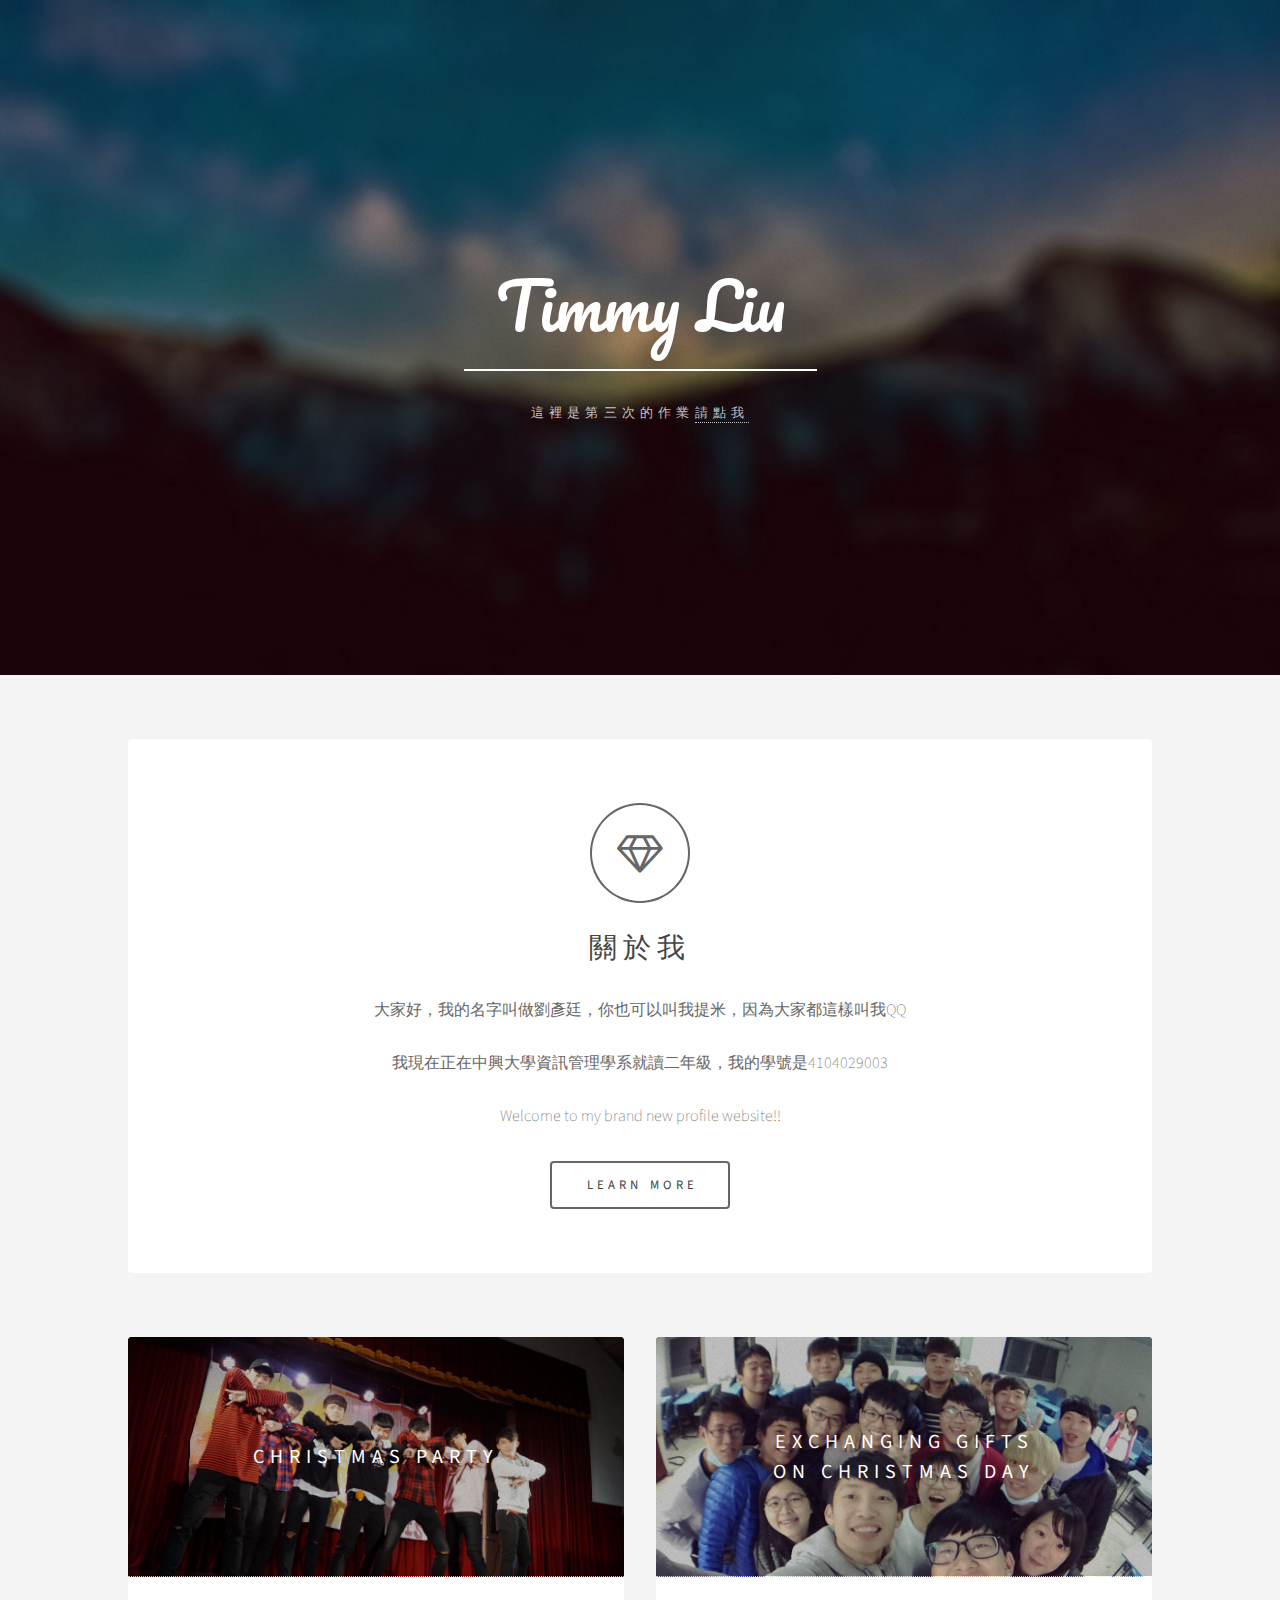
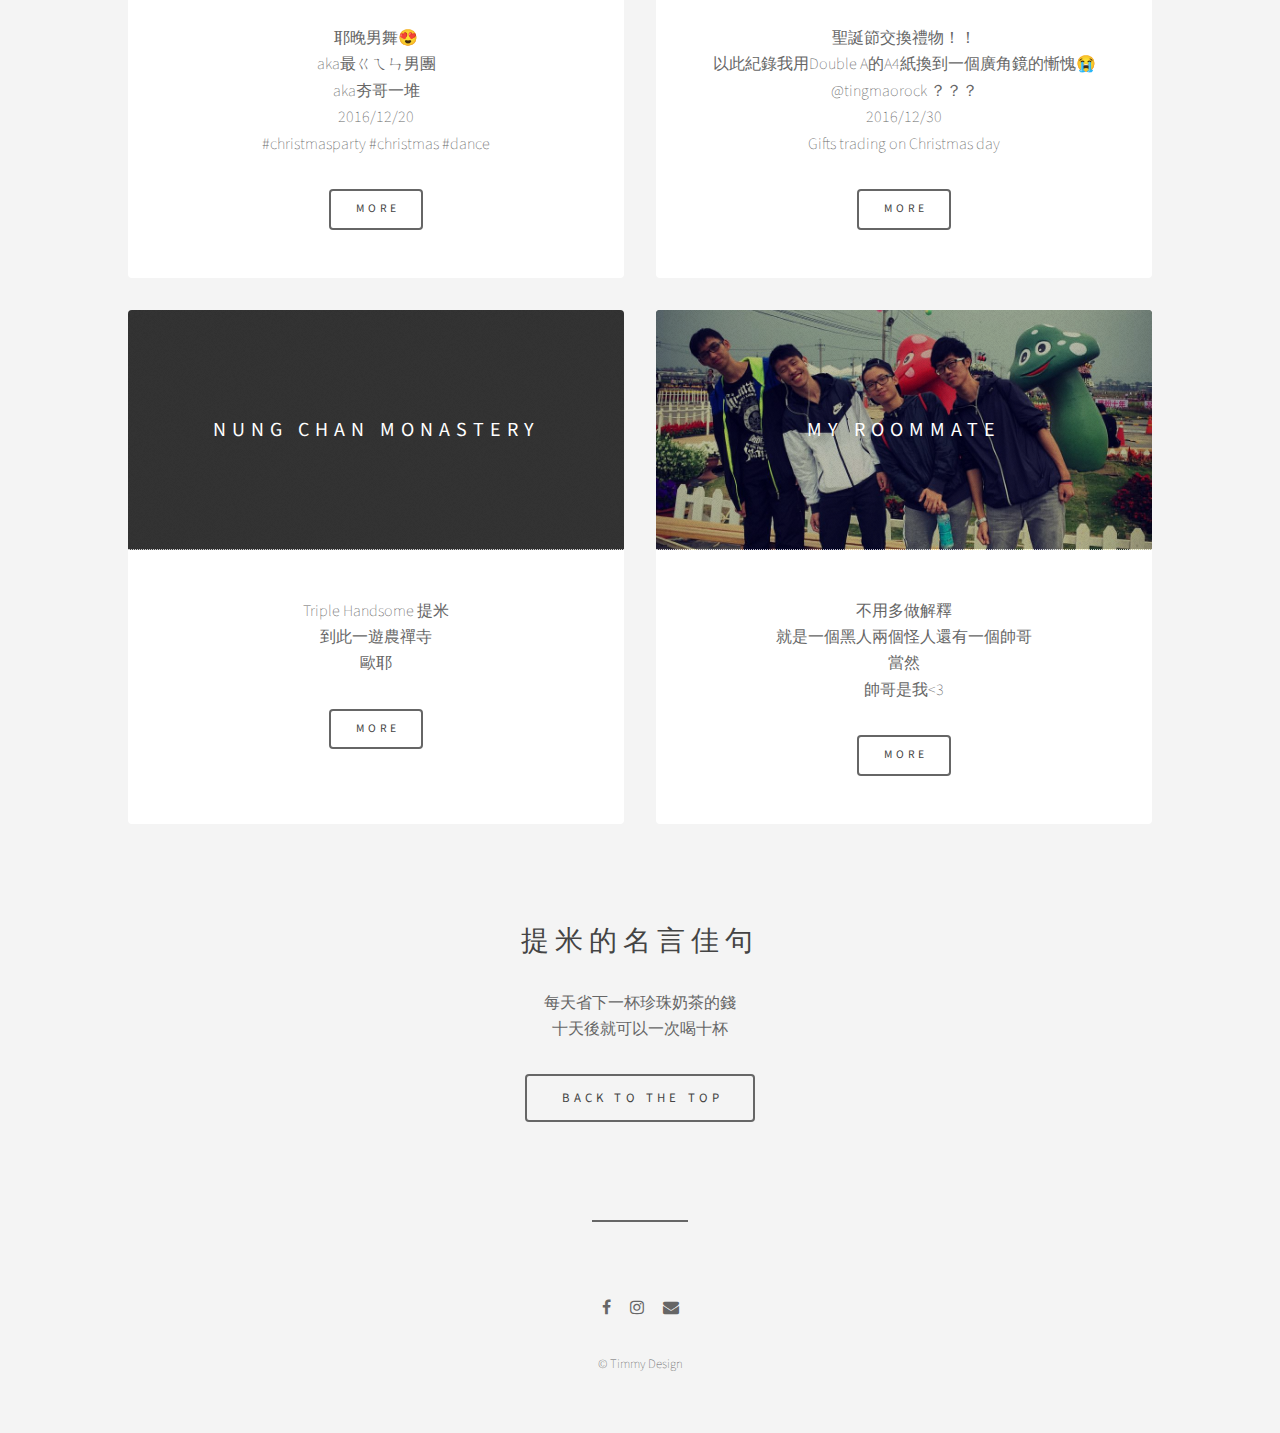
==== 4104029003/index.html @ c683415f "update" ====
<!DOCTYPE HTML>
<html>

<head>
	<title>Timmy Liu Profile</title>
	<meta charset="utf-8" />
	<meta name="viewport" content="width=device-width, initial-scale=1" />
	<link rel="stylesheet" href="assets/css/main.css" />
</head>

<body>

	<!-- Header -->
	<header id="header" class="alt">
		<div class="inner">
			<h1>Timmy Liu</h1>
			<p>這裡是第三次的作業<a href="https://ti123mmy.github.io/NCHU_WEB_HW3/4104029003/jsp.html">請點我</a></p>
		</div>
	</header>

	<!-- Wrapper -->
	<div id="wrapper">

		<!-- Banner -->
		<section id="intro" class="main">
			<span class="icon fa-diamond major"></span>
			<h2>關於我</h2>
			<p>大家好，我的名字叫做劉彥廷，你也可以叫我提米，因為大家都這樣叫我QQ<br><br> 我現在正在中興大學資訊管理學系就讀二年級，我的學號是4104029003<br><br> Welcome to my brand new profile website!!</p>
			<ul class="actions">
				<li><a href="#" class="button big">Learn More</a></li>
			</ul>
		</section>

		<!-- Items -->
		<section class="main items">
			<article class="item">
				<header>
					<a href="#"><img src="images/IMG_8512.jpg" alt="" /></a>
					<h3>Christmas Party</h3>
				</header>
				<p>耶晚男舞😍<br> aka最ㄍㄟㄣ男團<br> aka夯哥一堆<br> 2016/12/20<br> #christmasparty #christmas #dance</p>
				<ul class="actions">
					<li><a href="https://www.instagram.com/p/BORYH91ANcB/?taken-by=ti123mmy" class="button">More</a></li>
				</ul>
			</article>
			<article class="item">
				<header>
					<a href="#"><img src="images/交換禮物.jpg" alt="" /></a>
					<h3>Exchanging gifts <br> on Christmas day</h3>
				</header>
				<p>聖誕節交換禮物！！<br> 以此紀錄我用Double A的A4紙換到一個廣角鏡的慚愧😭<br> @tingmaorock ？？？<br> 2016/12/30<br> Gifts trading on Christmas day</p>
				<ul class="actions">
					<li><a href="https://www.instagram.com/p/BOnAel6AqUN/?taken-by=ti123mmy" class="button">More</a></li>
				</ul>
			</article>
			<article class="item">
				<header>
					<a href="#"><img src="images/農禪寺.jpg" alt="" /></a>
					<h3>Nung Chan Monastery</h3>
				</header>
				<p>Triple Handsome 提米<br> 到此一遊農禪寺<br> 歐耶</p>
				<ul class="actions">
					<li><a href="https://www.instagram.com/p/BQcewHzALd5/?taken-by=ti123mmy" class="button">More</a></li>
				</ul>
			</article>
			<article class="item">
				<header>
					<a href="#"><img src="images/roommate.jpg" alt="" /></a>
					<h3>My roommate</h3>
				</header>
				<p>不用多做解釋<br> 就是一個黑人兩個怪人還有一個帥哥<br> 當然<br> 帥哥是我<3 <br></p>
				<ul class="actions">
					<li><a href="https://www.instagram.com/p/-6iVcTP_EU/?taken-by=ti123mmy" class="button">More</a></li>
				</ul>
			</article>
		</section>

		<!-- CTA -->
		<section id="cta" class="main special">
			<h2>提米的名言佳句</h2>
			<p>每天省下一杯珍珠奶茶的錢<br> 十天後就可以一次喝十杯</p>
			<ul class="actions">
				<li><a href="#" class="button big">Back to the top</a></li>
			</ul>
		</section>

		<!-- Main -->
		<!--
					<section id="main" class="main">
						<header>
							<h2>Lorem ipsum dolor</h2>
						</header>
						<p>Fusce malesuada efficitur venenatis. Pellentesque tempor leo sed massa hendrerit hendrerit. In sed feugiat est, eu congue elit. Ut porta magna vel felis sodales vulputate. Donec faucibus dapibus lacus non ornare. Etiam eget neque id metus gravida tristique ac quis erat. Aenean quis aliquet sem. Ut ut elementum sem. Suspendisse eleifend ut est non dapibus. Nulla porta, neque quis pretium sagittis, tortor lacus elementum metus, in imperdiet ante lorem vitae ipsum. Pellentesque habitant morbi tristique senectus et netus et malesuada fames ac turpis egestas. Etiam eget neque id metus gravida tristique ac quis erat. Aenean quis aliquet sem. Ut ut elementum sem. Suspendisse eleifend ut est non dapibus. Nulla porta, neque quis pretium sagittis, tortor lacus elementum metus, in imperdiet ante lorem vitae ipsum. Pellentesque habitant morbi tristique senectus et netus et malesuada fames ac turpis egestas.</p>
					</section>
				-->

		<!-- Footer -->
		<footer id="footer">
			<ul class="icons">
				<li><a href="https://www.facebook.com/timmy.liu.378" class="icon fa-facebook"><span class="label">Facebook</span></a></li>
				<li><a href="https://www.instagram.com/ti123mmy/" class="icon fa-instagram"><span class="label">Instagram</span></a></li>
				<li><a href="mailto:ti123mmy@yahoo.com.tw" class="icon fa-envelope"><span class="label">Email</span></a></li>
			</ul>
			<p class="copyright">&copy; Timmy Design</p>
		</footer>

	</div>

	<!-- Scripts -->
	<script src="assets/js/jquery.min.js"></script>
	<script src="assets/js/skel.min.js"></script>
	<script src="assets/js/util.js"></script>
	<script src="assets/js/main.js"></script>

</body>

</html>
---- 4104029003/assets/css/main.css ----
@import url(font-awesome.min.css);
@import url("https://fonts.googleapis.com/css?family=Pacifico|Source+Sans+Pro:200,400");
	html, body, div, span, applet, object, iframe, h1, h2, h3, h4, h5, h6, p, blockquote, pre, a, abbr, acronym, address, big, cite, code, del, dfn, em, img, ins, kbd, q, s, samp, small, strike, strong, sub, sup, tt, var, b, u, i, center, dl, dt, dd, ol, ul, li, fieldset, form, label, legend, table, caption, tbody, tfoot, thead, tr, th, td, article, aside, canvas, details, embed, figure, figcaption, footer, header, hgroup, menu, nav, output, ruby, section, summary, time, mark, audio, video {
		margin: 0;
		padding: 0;
		border: 0;
		font-size: 100%;
		font: inherit;
		vertical-align: baseline;
	}

	article, aside, details, figcaption, figure, footer, header, hgroup, menu, nav, section {
		display: block;
	}

	body {
		line-height: 1;
	}

	ol, ul {
		list-style: none;
	}

	blockquote, q {
		quotes: none;
	}

	blockquote:before, blockquote:after, q:before, q:after {
		content: '';
		content: none;
	}

	table {
		border-collapse: collapse;
		border-spacing: 0;
	}

	body {
		-webkit-text-size-adjust: none;
	}

/* Box Model */

	*, *:before, *:after {
		-moz-box-sizing: border-box;
		-webkit-box-sizing: border-box;
		box-sizing: border-box;
	}

/* Basic */

	@-ms-viewport {
		width: device-width;
	}

	body {
		-ms-overflow-style: scrollbar;
	}

	@media screen and (max-width: 480px) {

		html, body {
			min-width: 320px;
		}

	}

	body {
		background: #f4f4f4;
	}

		body.is-loading *, body.is-loading *:before, body.is-loading *:after {
			-moz-animation: none !important;
			-webkit-animation: none !important;
			-ms-animation: none !important;
			animation: none !important;
			-moz-transition: none !important;
			-webkit-transition: none !important;
			-ms-transition: none !important;
			transition: none !important;
		}

/* Type */

	body {
		background-color: #f4f4f4;
		color: #666666;
	}

	body, input, select, textarea {
		font-family: "Source Sans Pro", Helvetica, sans-serif;
		font-size: 17pt;
		font-weight: 200;
		line-height: 1.65;
	}

		@media screen and (max-width: 1680px) {

			body, input, select, textarea {
				font-size: 13pt;
			}

		}

		@media screen and (max-width: 1280px) {

			body, input, select, textarea {
				font-size: 12pt;
			}

		}

		@media screen and (max-width: 360px) {

			body, input, select, textarea {
				font-size: 11pt;
			}

		}

	a {
		-moz-transition: color 0.2s ease, border-bottom-color 0.2s ease;
		-webkit-transition: color 0.2s ease, border-bottom-color 0.2s ease;
		-ms-transition: color 0.2s ease, border-bottom-color 0.2s ease;
		transition: color 0.2s ease, border-bottom-color 0.2s ease;
		text-decoration: none;
		border-bottom: dotted 1px;
	}

		a:hover {
			border-bottom-color: transparent;
		}

	strong, b {
		font-weight: 400;
	}

	em, i {
		font-style: italic;
	}

	p {
		margin: 0 0 2em 0;
	}

	h1, h2, h3, h4, h5, h6 {
		font-weight: 400;
		line-height: 1.5;
		margin: 0 0 1em 0;
		text-transform: uppercase;
		letter-spacing: 0.375rem;
	}

		h1 a, h2 a, h3 a, h4 a, h5 a, h6 a {
			color: inherit;
			text-decoration: none;
		}

	h1 {
		font-size: 2em;
	}

	h2 {
		font-size: 1.75em;
	}

	h3 {
		font-size: 1.25em;
	}

	h4 {
		font-size: 1em;
	}

	h5 {
		font-size: 0.9em;
	}

	h6 {
		font-size: 0.7em;
	}

	@media screen and (max-width: 736px) {

		h1 {
			font-size: 1.5em;
		}

		h2 {
			font-size: 1.25em;
		}

		h3 {
			font-size: 1em;
		}

	}

	sub {
		font-size: 0.8em;
		position: relative;
		top: 0.5em;
	}

	sup {
		font-size: 0.8em;
		position: relative;
		top: -0.5em;
	}

	blockquote {
		border-left: solid 4px;
		font-style: italic;
		margin: 0 0 2em 0;
		padding: 0.5em 0 0.5em 2em;
	}

	code {
		border-radius: 4px;
		border: solid 1px;
		font-family: "Courier New", monospace;
		font-size: 0.9em;
		margin: 0 0.25em;
		padding: 0.25em 0.65em;
	}

	pre {
		-webkit-overflow-scrolling: touch;
		font-family: "Courier New", monospace;
		font-size: 0.9em;
		margin: 0 0 2em 0;
	}

		pre code {
			display: block;
			line-height: 1.75;
			padding: 1em 1.5em;
			overflow-x: auto;
		}

	hr {
		border: 0;
		border-bottom: solid 1px;
		margin: 2em 0;
	}

		hr.major {
			margin: 3em 0;
		}

	.align-left {
		text-align: left;
	}

	.align-center {
		text-align: center;
	}

	.align-right {
		text-align: right;
	}

	input, select, textarea {
		color: #444444;
	}

	a {
		color: inherit;
	}

		a:hover {
			color: #EF6480 !important;
		}

	strong, b {
		color: #444444;
	}

	h1, h2, h3, h4, h5, h6 {
		color: #444444;
	}

	blockquote {
		border-left-color: #666666;
	}

	code {
		background: rgba(144, 144, 144, 0.075);
		border-color: #666666;
	}

	hr {
		border-bottom-color: #666666;
	}

/* Box */

	.box {
		border-radius: 4px;
		border: solid 1px;
		margin-bottom: 2em;
		padding: 1.5em;
	}

		.box > :last-child,
		.box > :last-child > :last-child,
		.box > :last-child > :last-child > :last-child {
			margin-bottom: 0;
		}

		.box.alt {
			border: 0;
			border-radius: 0;
			padding: 0;
		}

	.box {
		border-color: #666666;
	}

/* Button */

	input[type="submit"],
	input[type="reset"],
	input[type="button"],
	button,
	.button {
		-moz-appearance: none;
		-webkit-appearance: none;
		-ms-appearance: none;
		appearance: none;
		-moz-transition: box-shadow 0.2s ease-in-out, background-color 0.2s ease-in-out, color 0.2s ease-in-out;
		-webkit-transition: box-shadow 0.2s ease-in-out, background-color 0.2s ease-in-out, color 0.2s ease-in-out;
		-ms-transition: box-shadow 0.2s ease-in-out, background-color 0.2s ease-in-out, color 0.2s ease-in-out;
		transition: box-shadow 0.2s ease-in-out, background-color 0.2s ease-in-out, color 0.2s ease-in-out;
		border-radius: 4px;
		border: 0;
		cursor: pointer;
		display: inline-block;
		font-weight: 400;
		height: 3.5em;
		line-height: 3.5em;
		padding: 0 2em 0 2.375em;
		text-align: center;
		text-decoration: none;
		white-space: nowrap;
		text-transform: uppercase;
		letter-spacing: 0.325em;
		font-size: 0.725em;
	}

		input[type="submit"].icon:before,
		input[type="reset"].icon:before,
		input[type="button"].icon:before,
		button.icon:before,
		.button.icon:before {
			margin-right: 0.5em;
		}

		input[type="submit"].fit,
		input[type="reset"].fit,
		input[type="button"].fit,
		button.fit,
		.button.fit {
			display: block;
			margin: 0 0 1em 0;
			width: 100%;
		}

		input[type="submit"].big,
		input[type="reset"].big,
		input[type="button"].big,
		button.big,
		.button.big {
			font-size: 0.8em;
			padding: 0 2.5em 0 2.875em;
			height: 3.75em;
			line-height: 3.75em;
		}

		input[type="submit"].disabled, input[type="submit"]:disabled,
		input[type="reset"].disabled,
		input[type="reset"]:disabled,
		input[type="button"].disabled,
		input[type="button"]:disabled,
		button.disabled,
		button:disabled,
		.button.disabled,
		.button:disabled {
			-moz-pointer-events: none;
			-webkit-pointer-events: none;
			-ms-pointer-events: none;
			pointer-events: none;
			opacity: 0.25;
		}

		@media screen and (max-width: 480px) {

			input[type="submit"],
			input[type="reset"],
			input[type="button"],
			button,
			.button {
				padding: 0;
			}

		}

	input[type="submit"],
	input[type="reset"],
	input[type="button"],
	button,
	.button {
		background-color: transparent;
		box-shadow: inset 0 0 0 2px #666666;
		color: #444444 !important;
	}

		input[type="submit"]:hover,
		input[type="reset"]:hover,
		input[type="button"]:hover,
		button:hover,
		.button:hover {
			color: #EF6480 !important;
			box-shadow: inset 0 0 0 2px #EF6480;
		}

		input[type="submit"]:active,
		input[type="reset"]:active,
		input[type="button"]:active,
		button:active,
		.button:active {
			background-color: rgba(239, 100, 128, 0.15);
		}

		input[type="submit"].icon:before,
		input[type="reset"].icon:before,
		input[type="button"].icon:before,
		button.icon:before,
		.button.icon:before {
			color: #999999;
		}

/* Form */

	form {
		margin: 0 0 2em 0;
	}

	label {
		display: block;
		font-size: 0.9em;
		font-weight: 400;
		margin: 0 0 1em 0;
	}

	input[type="text"],
	input[type="password"],
	input[type="email"],
	select,
	textarea {
		-moz-appearance: none;
		-webkit-appearance: none;
		-ms-appearance: none;
		appearance: none;
		border-radius: 4px;
		border: none;
		border: solid 1px;
		color: inherit;
		display: block;
		outline: 0;
		padding: 0 1em;
		text-decoration: none;
		width: 100%;
	}

		input[type="text"]:invalid,
		input[type="password"]:invalid,
		input[type="email"]:invalid,
		select:invalid,
		textarea:invalid {
			box-shadow: none;
		}

	.select-wrapper {
		text-decoration: none;
		display: block;
		position: relative;
	}

		.select-wrapper:before {
			-moz-osx-font-smoothing: grayscale;
			-webkit-font-smoothing: antialiased;
			font-family: FontAwesome;
			font-style: normal;
			font-weight: normal;
			text-transform: none !important;
		}

		.select-wrapper:before {
			content: '\f078';
			display: block;
			height: 2.75em;
			line-height: 2.75em;
			pointer-events: none;
			position: absolute;
			right: 0;
			text-align: center;
			top: 0;
			width: 2.75em;
		}

		.select-wrapper select::-ms-expand {
			display: none;
		}

	input[type="text"],
	input[type="password"],
	input[type="email"],
	select {
		height: 2.75em;
	}

	textarea {
		padding: 0.75em 1em;
	}

	input[type="checkbox"],
	input[type="radio"] {
		-moz-appearance: none;
		-webkit-appearance: none;
		-ms-appearance: none;
		appearance: none;
		display: block;
		float: left;
		margin-right: -2em;
		opacity: 0;
		width: 1em;
		z-index: -1;
	}

		input[type="checkbox"] + label,
		input[type="radio"] + label {
			text-decoration: none;
			cursor: pointer;
			display: inline-block;
			font-size: 1em;
			font-weight: 200;
			padding-left: 2.4em;
			padding-right: 0.75em;
			position: relative;
		}

			input[type="checkbox"] + label:before,
			input[type="radio"] + label:before {
				-moz-osx-font-smoothing: grayscale;
				-webkit-font-smoothing: antialiased;
				font-family: FontAwesome;
				font-style: normal;
				font-weight: normal;
				text-transform: none !important;
			}

			input[type="checkbox"] + label:before,
			input[type="radio"] + label:before {
				border-radius: 4px;
				border: solid 1px;
				content: '';
				display: inline-block;
				height: 1.65em;
				left: 0;
				line-height: 1.58125em;
				position: absolute;
				text-align: center;
				top: 0;
				width: 1.65em;
			}

		input[type="checkbox"]:checked + label:before,
		input[type="radio"]:checked + label:before {
			content: '\f00c';
		}

	input[type="checkbox"] + label:before {
		border-radius: 4px;
	}

	input[type="radio"] + label:before {
		border-radius: 100%;
	}

	::-webkit-input-placeholder {
		opacity: 1.0;
	}

	:-moz-placeholder {
		opacity: 1.0;
	}

	::-moz-placeholder {
		opacity: 1.0;
	}

	:-ms-input-placeholder {
		opacity: 1.0;
	}

	.formerize-placeholder {
		opacity: 1.0;
	}

	label {
		color: #444444;
	}

	input[type="text"],
	input[type="password"],
	input[type="email"],
	select,
	textarea {
		background: rgba(144, 144, 144, 0.075);
		border-color: #666666;
	}

		input[type="text"]:focus,
		input[type="password"]:focus,
		input[type="email"]:focus,
		select:focus,
		textarea:focus {
			border-color: #EF6480;
			box-shadow: 0 0 0 1px #EF6480;
		}

	.select-wrapper:before {
		color: #666666;
	}

	input[type="checkbox"] + label,
	input[type="radio"] + label {
		color: #666666;
	}

		input[type="checkbox"] + label:before,
		input[type="radio"] + label:before {
			background: rgba(144, 144, 144, 0.075);
			border-color: #666666;
		}

	input[type="checkbox"]:checked + label:before,
	input[type="radio"]:checked + label:before {
		background-color: #EF6480;
		border-color: #EF6480;
		color: #ffffff;
	}

	input[type="checkbox"]:focus + label:before,
	input[type="radio"]:focus + label:before {
		border-color: #EF6480;
		box-shadow: 0 0 0 1px #EF6480;
	}

	::-webkit-input-placeholder {
		color: #999999 !important;
	}

	:-moz-placeholder {
		color: #999999 !important;
	}

	::-moz-placeholder {
		color: #999999 !important;
	}

	:-ms-input-placeholder {
		color: #999999 !important;
	}

	.formerize-placeholder {
		color: #999999 !important;
	}

/* Icon */

	.icon {
		text-decoration: none;
		border-bottom: none;
		position: relative;
	}

		.icon:before {
			-moz-osx-font-smoothing: grayscale;
			-webkit-font-smoothing: antialiased;
			font-family: FontAwesome;
			font-style: normal;
			font-weight: normal;
			text-transform: none !important;
		}

		.icon > .label {
			display: none;
		}

		.icon.major {
			display: block;
			margin: 0 0 1.5em 0;
		}

			.icon.major:before {
				cursor: default;
				font-size: 2.5rem;
				box-shadow: inset 0 0 0 2px #666666;
				width: 2.5em;
				height: 2.5em;
				line-height: 2.5em;
				display: inline-block;
				border-radius: 100%;
				color: #666666;
			}

		@media screen and (max-width: 736px) {

			.icon.major:before {
				font-size: 2rem;
			}

		}

/* Image */

	.image {
		border-radius: 4px;
		border: 0;
		display: inline-block;
		position: relative;
	}

		.image img {
			border-radius: 4px;
			display: block;
		}

		.image.left, .image.right {
			max-width: 40%;
		}

			.image.left img, .image.right img {
				width: 100%;
			}

		.image.left {
			float: left;
			margin: 0 1.5em 1em 0;
			top: 0.25em;
		}

		.image.right {
			float: right;
			margin: 0 0 1em 1.5em;
			top: 0.25em;
		}

		.image.fit {
			display: block;
			margin: 0 0 2em 0;
			width: 100%;
		}

			.image.fit img {
				width: 100%;
			}

		.image.main {
			display: block;
			margin: 0 0 3em 0;
			width: 100%;
		}

			.image.main img {
				width: 100%;
			}

/* List */

	ol {
		list-style: decimal;
		margin: 0 0 2em 0;
		padding-left: 1.25em;
	}

		ol li {
			padding-left: 0.25em;
		}

	ul {
		list-style: disc;
		margin: 0 0 2em 0;
		padding-left: 1em;
	}

		ul li {
			padding-left: 0.5em;
		}

		ul.alt {
			list-style: none;
			padding-left: 0;
		}

			ul.alt li {
				border-top: solid 1px;
				padding: 0.5em 0;
			}

				ul.alt li:first-child {
					border-top: 0;
					padding-top: 0;
				}

		ul.icons {
			cursor: default;
			list-style: none;
			padding-left: 0;
		}

			ul.icons li {
				display: inline-block;
				padding: 0 1em 0 0;
			}

				ul.icons li:last-child {
					padding-right: 0;
				}

		ul.actions {
			cursor: default;
			list-style: none;
			padding-left: 0;
		}

			ul.actions li {
				display: inline-block;
				padding: 0 1em 0 0;
				vertical-align: middle;
			}

				ul.actions li:last-child {
					padding-right: 0;
				}

			ul.actions.small li {
				padding: 0 0.5em 0 0;
			}

			ul.actions.vertical li {
				display: block;
				padding: 1em 0 0 0;
			}

				ul.actions.vertical li:first-child {
					padding-top: 0;
				}

				ul.actions.vertical li > * {
					margin-bottom: 0;
				}

			ul.actions.vertical.small li {
				padding: 0.5em 0 0 0;
			}

				ul.actions.vertical.small li:first-child {
					padding-top: 0;
				}

			ul.actions.fit {
				display: table;
				margin-left: -1em;
				padding: 0;
				table-layout: fixed;
				width: calc(100% + 1em);
			}

				ul.actions.fit li {
					display: table-cell;
					padding: 0 0 0 1em;
				}

					ul.actions.fit li > * {
						margin-bottom: 0;
					}

				ul.actions.fit.small {
					margin-left: -0.5em;
					width: calc(100% + 0.5em);
				}

					ul.actions.fit.small li {
						padding: 0 0 0 0.5em;
					}

			@media screen and (max-width: 480px) {

				ul.actions {
					margin: 0 0 2em 0;
				}

					ul.actions li {
						padding: 1em 0 0 0;
						display: block;
						text-align: center;
						width: 100%;
					}

						ul.actions li:first-child {
							padding-top: 0;
						}

						ul.actions li > * {
							width: 100%;
							margin: 0 !important;
						}

					ul.actions.small li {
						padding: 0.5em 0 0 0;
					}

						ul.actions.small li:first-child {
							padding-top: 0;
						}

			}

	dl {
		margin: 0 0 2em 0;
	}

		dl dt {
			display: block;
			font-weight: 400;
			margin: 0 0 1em 0;
		}

		dl dd {
			margin-left: 2em;
		}

	ul.alt li {
		border-top-color: #666666;
	}

/* Table */

	.table-wrapper {
		-webkit-overflow-scrolling: touch;
		overflow-x: auto;
	}

	table {
		margin: 0 0 2em 0;
		width: 100%;
	}

		table tbody tr {
			border: solid 1px;
			border-left: 0;
			border-right: 0;
		}

		table td {
			padding: 0.75em 0.75em;
		}

		table th {
			font-size: 0.9em;
			font-weight: 400;
			padding: 0 0.75em 0.75em 0.75em;
			text-align: left;
		}

		table thead {
			border-bottom: solid 2px;
		}

		table tfoot {
			border-top: solid 2px;
		}

		table.alt {
			border-collapse: separate;
		}

			table.alt tbody tr td {
				border: solid 1px;
				border-left-width: 0;
				border-top-width: 0;
			}

				table.alt tbody tr td:first-child {
					border-left-width: 1px;
				}

			table.alt tbody tr:first-child td {
				border-top-width: 1px;
			}

			table.alt thead {
				border-bottom: 0;
			}

			table.alt tfoot {
				border-top: 0;
			}

	table tbody tr {
		border-color: #666666;
	}

		table tbody tr:nth-child(2n + 1) {
			background-color: rgba(144, 144, 144, 0.075);
		}

	table th {
		color: #444444;
	}

	table thead {
		border-bottom-color: #666666;
	}

	table tfoot {
		border-top-color: #666666;
	}

	table.alt tbody tr td {
		border-color: #666666;
	}

/* Item */

	.item {
		padding: 3em 3em 1em 3em;
		background-color: #ffffff;
		border-radius: 4px;
		text-align: center;
	}

		.item header {
			border-top-left-radius: 4px;
			border-top-right-radius: 4px;
			margin: -3em 0 3em -3em;
			width: calc(100% + 6em);
			height: 15em;
			display: -moz-flex;
			display: -webkit-flex;
			display: -ms-flex;
			display: flex;
			-moz-align-items: center;
			-webkit-align-items: center;
			-ms-align-items: center;
			align-items: center;
			-moz-justify-content: center;
			-webkit-justify-content: center;
			-ms-justify-content: center;
			justify-content: center;
			background-color: #444;
			color: rgba(255, 255, 255, 0.75);
			position: relative;
			overflow: hidden;
		}

			.item header input, .item header select, .item header textarea {
				color: #ffffff;
			}

			.item header a {
				color: inherit;
			}

				.item header a:hover {
					color: #EF6480 !important;
				}

			.item header strong, .item header b {
				color: #ffffff;
			}

			.item header h1, .item header h2, .item header h3, .item header h4, .item header h5, .item header h6 {
				color: #ffffff;
			}

			.item header blockquote {
				border-left-color: #ffffff;
			}

			.item header code {
				background: rgba(255, 255, 255, 0.075);
				border-color: #ffffff;
			}

			.item header hr {
				border-bottom-color: #ffffff;
			}

			.item header a {
				-moz-transition: -moz-transform 0.2s ease;
				-webkit-transition: -webkit-transform 0.2s ease;
				-ms-transition: -ms-transform 0.2s ease;
				transition: transform 0.2s ease;
				background-size: cover;
				background-position: center;
				background-repeat: no-repeat;
				position: absolute;
				top: 0;
				left: 0;
				width: 100%;
				height: 100%;
				display: block;
			}

				.item header a:before {
					content: '';
					display: block;
					position: absolute;
					top: 0;
					left: 0;
					width: 100%;
					height: 100%;
					background-color: rgba(0, 0, 0, 0.25);
					background-image: url("images/overlay.png");
				}

			.item header:hover a {
				-moz-transform: scale(1.1);
				-webkit-transform: scale(1.1);
				-ms-transform: scale(1.1);
				transform: scale(1.1);
			}

			.item header > * {
				position: relative;
				z-index: 1;
			}

			.item header h3 {
				margin: 0;
				-moz-pointer-events: none;
				-webkit-pointer-events: none;
				-ms-pointer-events: none;
				pointer-events: none;
			}

	.items {
		display: -moz-flex;
		display: -webkit-flex;
		display: -ms-flex;
		display: flex;
		-moz-flex-wrap: wrap;
		-webkit-flex-wrap: wrap;
		-ms-flex-wrap: wrap;
		flex-wrap: wrap;
		width: calc(100% + 2em);
		margin: -2em 0 0 -2em;
	}

		.items .item {
			margin: 2em 0 0 2em;
			width: calc(50% - 2em);
		}

	@media screen and (max-width: 980px) {

		.item header {
			height: 25em;
		}

		.items {
			-moz-flex-direction: column;
			-webkit-flex-direction: column;
			-ms-flex-direction: column;
			flex-direction: column;
			-moz-flex-wrap: nowrap;
			-webkit-flex-wrap: nowrap;
			-ms-flex-wrap: nowrap;
			flex-wrap: nowrap;
			width: 100%;
			margin: 0;
		}

			.items .item {
				width: 100%;
				margin: 0 0 2em 0;
			}

				.items .item:last-child {
					margin-bottom: 0;
				}

	}

	@media screen and (max-width: 736px) {

		.item header {
			height: 15em;
		}

		.items .item {
			margin: 0 0 1em 0;
		}

	}

	@media screen and (max-width: 480px) {

		.item {
			padding: 2em 1em 0.1em 1em;
		}

			.item header {
				height: 12em;
				margin: -2em 0 2em -1em;
				width: calc(100% + 2em);
			}

	}

/* Wrapper */

	#wrapper {
		width: 64em;
		margin: 0 auto;
		max-width: calc(100% - 4em);
		padding: 4em 0 2em 0;
	}

		#wrapper > .main {
			margin-bottom: 4em;
		}

		@media screen and (max-width: 980px) {

			#wrapper {
				padding: 2em 0 2em 0;
			}

				#wrapper > .main {
					margin-bottom: 2em;
				}

		}

		@media screen and (max-width: 736px) {

			#wrapper {
				max-width: calc(100% - 2em);
				padding: 1em 0 0.1em 0;
			}

				#wrapper > .main {
					margin-bottom: 1em;
				}

		}

/* Header */

	#header {
		background-color: #444;
		color: rgba(255, 255, 255, 0.75);
		display: -moz-flex;
		display: -webkit-flex;
		display: -ms-flex;
		display: flex;
		-moz-align-items: center;
		-webkit-align-items: center;
		-ms-align-items: center;
		align-items: center;
		-moz-justify-content: center;
		-webkit-justify-content: center;
		-ms-justify-content: center;
		justify-content: center;
		-moz-flex-direction: column;
		-webkit-flex-direction: column;
		-ms-flex-direction: column;
		flex-direction: column;
		padding: 8em 0 6em 0;
		background-image: url("../../images/banner.jpg");
		background-size: cover;
		background-position: center;
		background-attachment: fixed;
		text-align: center;
		position: relative;
		cursor: default;
	}

		#header input, #header select, #header textarea {
			color: #ffffff;
		}

		#header a {
			color: inherit;
		}

			#header a:hover {
				color: #EF6480 !important;
			}

		#header strong, #header b {
			color: #ffffff;
		}

		#header h1, #header h2, #header h3, #header h4, #header h5, #header h6 {
			color: #ffffff;
		}

		#header blockquote {
			border-left-color: #ffffff;
		}

		#header code {
			background: rgba(255, 255, 255, 0.075);
			border-color: #ffffff;
		}

		#header hr {
			border-bottom-color: #ffffff;
		}

		#header:before {
			content: '';
			display: block;
			position: absolute;
			top: 0;
			left: 0;
			width: 100%;
			height: 100%;
			background-color: rgba(0, 0, 0, 0.25);
			background-image: url("images/overlay.png");
		}

		#header h1 {
			margin-bottom: 0.5em;
		}

		#header .inner {
			position: relative;
			z-index: 1;
		}

		#header.alt {
			height: 20em;
			min-height: 20em;
			min-height: 75vh;
		}

			#header.alt:before {
				-moz-transition: background-color 3s ease;
				-webkit-transition: background-color 3s ease;
				-ms-transition: background-color 3s ease;
				transition: background-color 3s ease;
				-moz-transition-delay: 1s;
				-webkit-transition-delay: 1s;
				-ms-transition-delay: 1s;
				transition-delay: 1s;
			}

			#header.alt h1 {
				font-size: 4em;
				padding: 0 0.5em 0.25em 0.5em;
				border-bottom: solid 2px #ffffff;
				font-weight: 200;
				font-family: "Pacifico", cursive;
				text-transform: none;
				letter-spacing: 0;
			}

			#header.alt p {
				text-transform: uppercase;
				letter-spacing: 0.325rem;
				font-weight: 400;
				font-size: 0.8em;
				padding: 0 1.25em;
			}

			#header.alt .inner {
				-moz-transition: opacity 2s ease;
				-webkit-transition: opacity 2s ease;
				-ms-transition: opacity 2s ease;
				transition: opacity 2s ease;
				opacity: 1;
			}

		body.is-loading #header.alt:before {
			background-color: black;
		}

		body.is-loading #header.alt .inner {
			opacity: 0;
		}

		@media screen and (max-width: 1280px) {

			#header {
				background-attachment: scroll;
			}

		}

		@media screen and (max-width: 736px) {

			#header {
				padding: 4em 2em 2em 2em;
			}

				#header.alt h1 {
					font-size: 2.5em;
					padding-left: 0;
					padding-right: 0;
				}

				#header.alt p {
					padding: 0;
				}

				#header.alt .inner {
					max-width: 20em;
				}

		}

/* Main */

	#main {
		padding: 4em 4em 2em 4em;
		background-color: #ffffff;
		border-radius: 4px;
	}

		#main > header:first-child {
			text-align: center;
		}

		@media screen and (max-width: 736px) {

			#main {
				padding: 2em 2em 0.1em 2em;
			}

		}

		@media screen and (max-width: 480px) {

			#main {
				padding: 2em 1em 0.1em 1em;
			}

		}

/* Intro */

	#intro {
		padding: 4em 4em 2em 4em;
		background-color: #ffffff;
		border-radius: 4px;
		text-align: center;
	}

		@media screen and (max-width: 736px) {

			#intro {
				padding: 2em 2em 0.1em 2em;
			}

		}

		@media screen and (max-width: 480px) {

			#intro {
				padding: 2em 1em 0.1em 1em;
			}

				#intro p br {
					display: none;
				}

		}

/* CTA */

	#cta {
		padding: 2em 0 0.1em 0;
		text-align: center;
	}

		@media screen and (max-width: 736px) {

			#cta {
				padding: 2em 2em 0.1em 2em;
			}

		}

		@media screen and (max-width: 480px) {

			#cta {
				padding: 2em 1em 0.1em 1em;
			}

				#cta p br {
					display: none;
				}

		}

/* Footer */

	#footer {
		text-align: center;
		margin-top: 4em;
	}

		#footer a {
			color: inherit;
		}

		#footer:before {
			content: '';
			display: inline-block;
			width: 6em;
			height: 2px;
			background-color: #666666;
			margin-bottom: 4em;
		}

		#footer .copyright {
			font-size: 0.8em;
		}

		@media screen and (max-width: 736px) {

			#footer {
				margin-top: 2em;
			}

				#footer:before {
					margin-bottom: 2em;
				}

		}
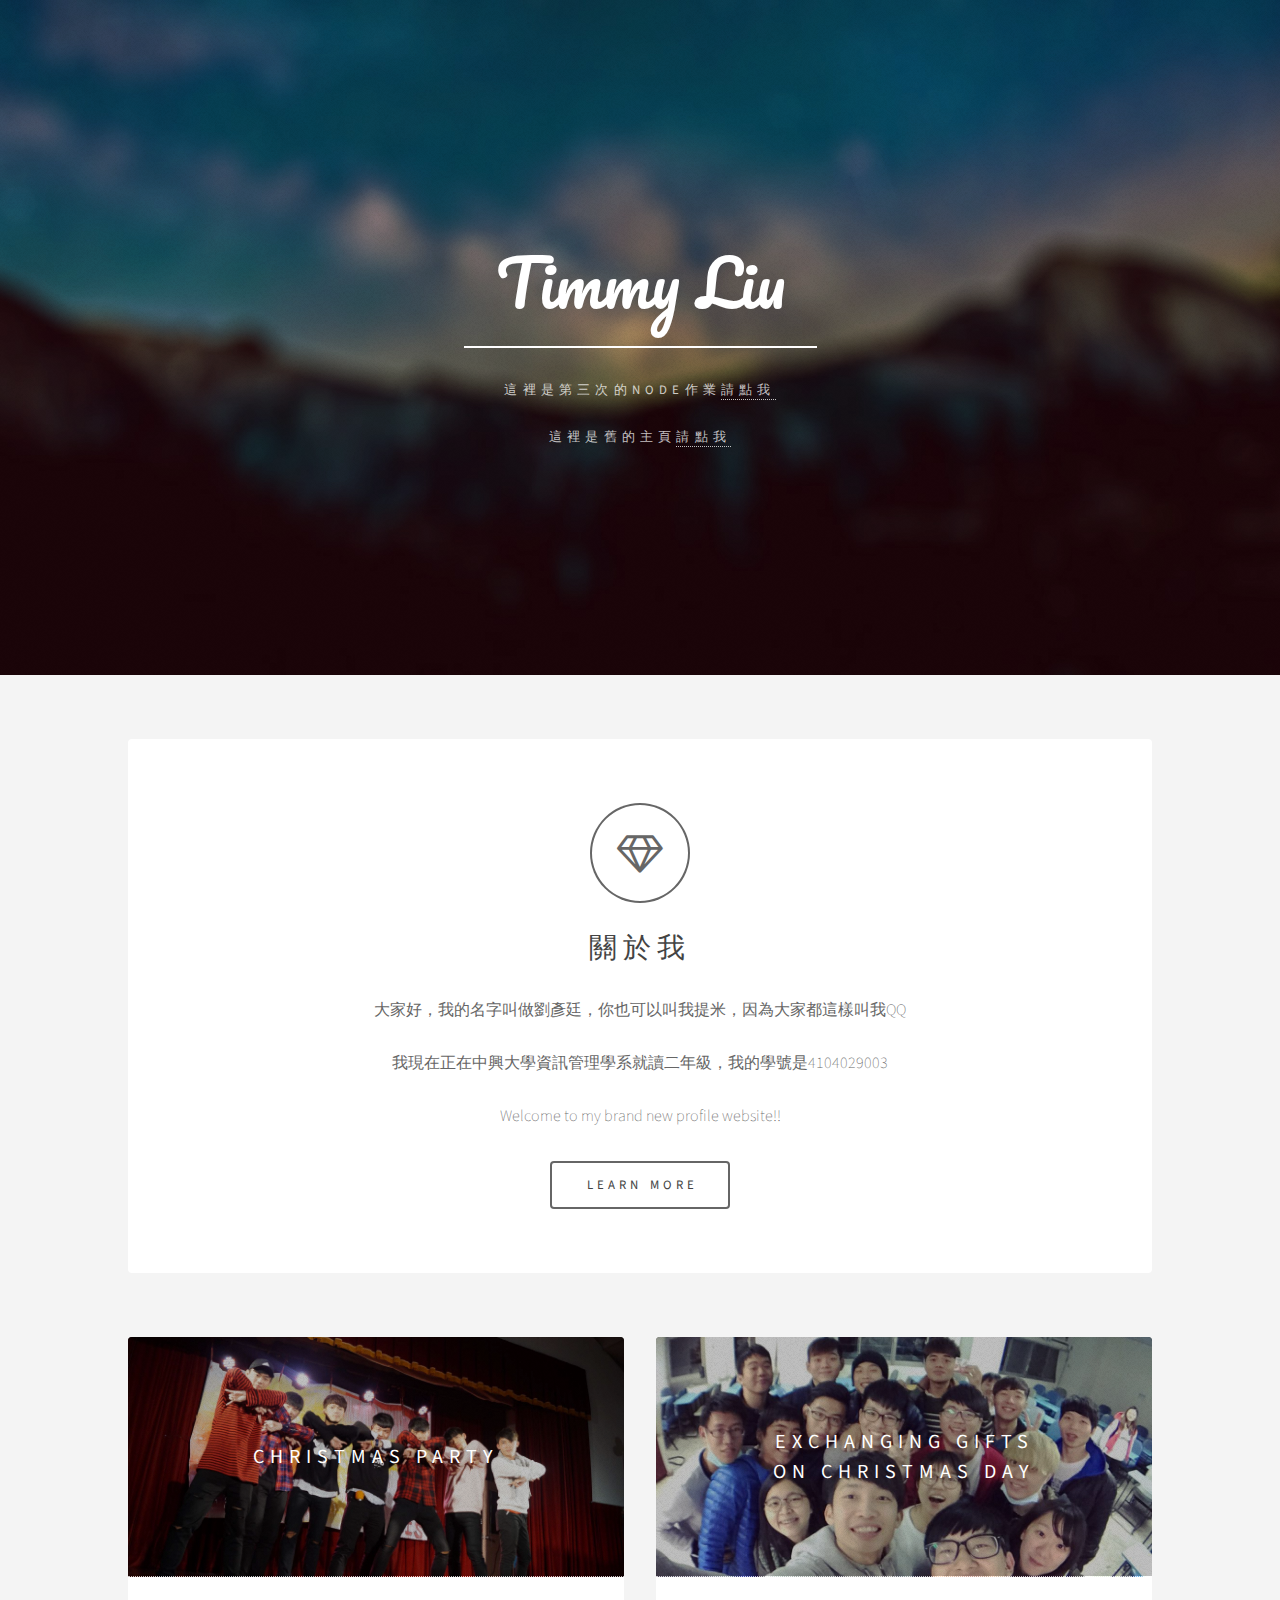
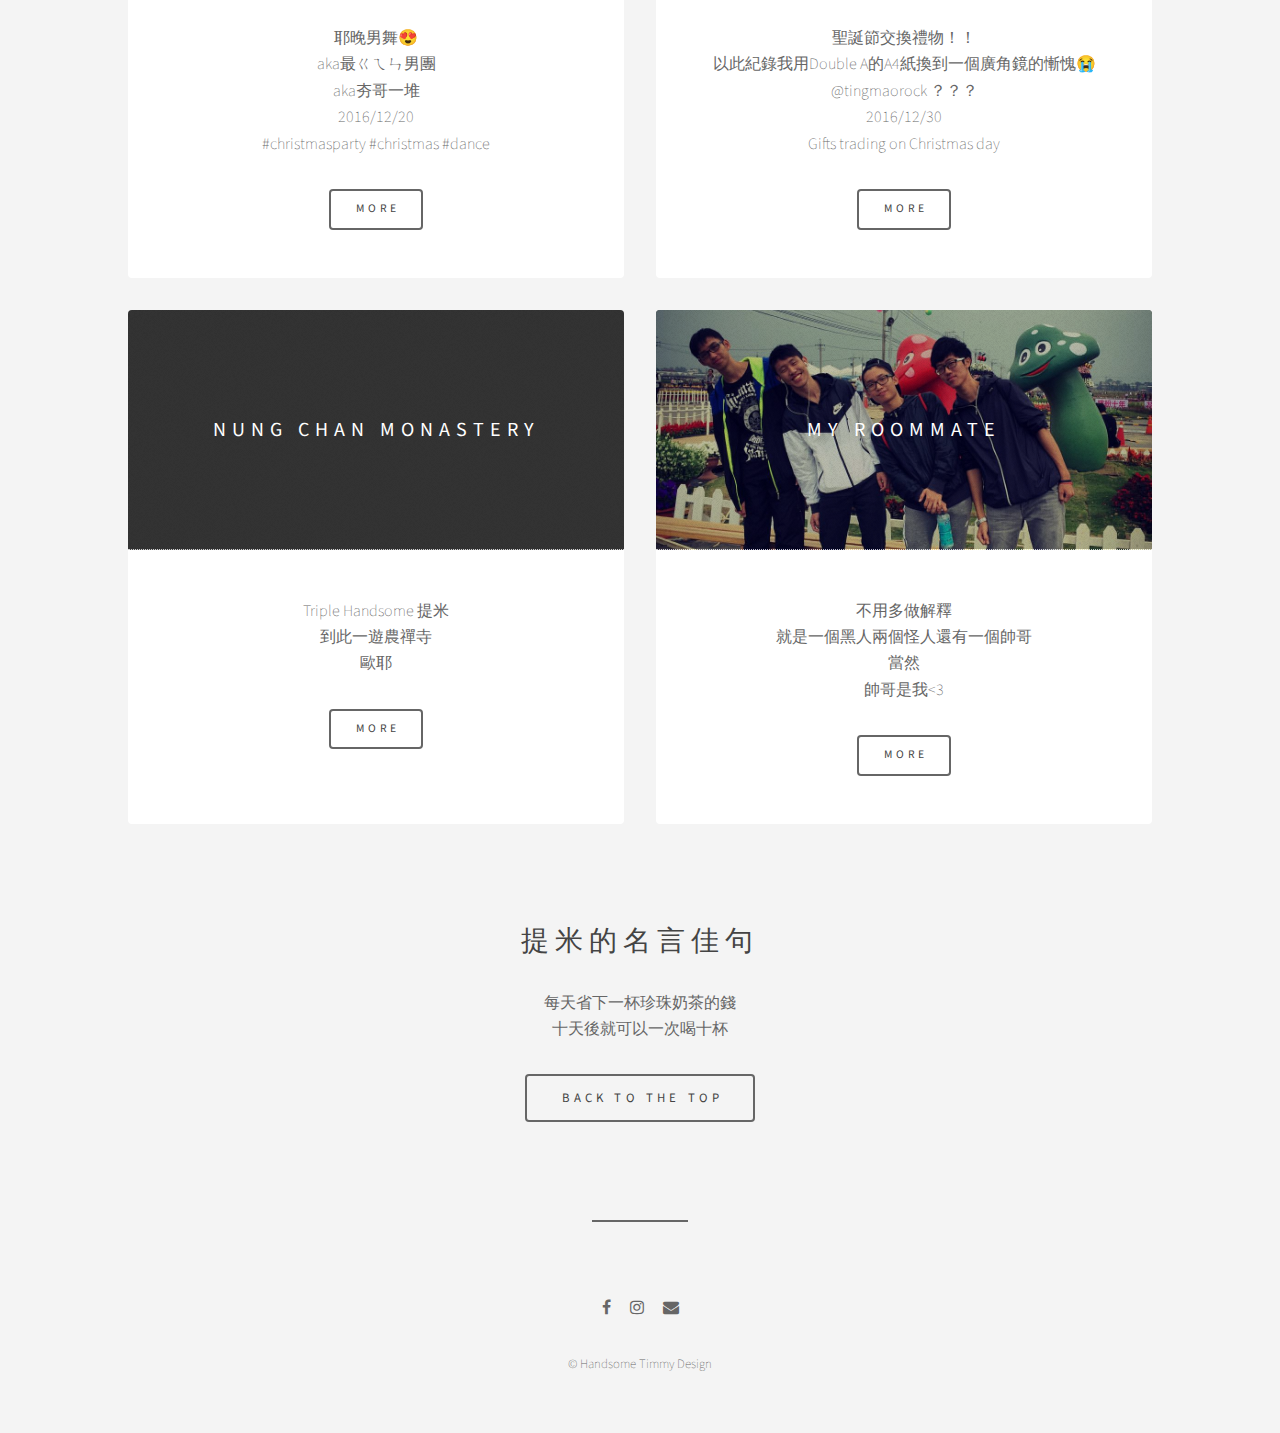
==== commit 3d54f35d: "update again.." ====
--- a/4104029003/index.html
+++ b/4104029003/index.html
@@ -14,7 +14,8 @@
 	<header id="header" class="alt">
 		<div class="inner">
 			<h1>Timmy Liu</h1>
-			<p>這裡是第三次的作業<a href="https://ti123mmy.github.io/NCHU_WEB_HW3/4104029003/jsp.html">請點我</a></p>
+			<p>這裡是第三次的Node作業<a href="Old pages/jsp.html">請點我</a></p>
+			<p>這裡是舊的主頁<a href="Old pages/index old.html">請點我</a></p>
 		</div>
 	</header>
 
@@ -101,7 +102,7 @@
 				<li><a href="https://www.instagram.com/ti123mmy/" class="icon fa-instagram"><span class="label">Instagram</span></a></li>
 				<li><a href="mailto:ti123mmy@yahoo.com.tw" class="icon fa-envelope"><span class="label">Email</span></a></li>
 			</ul>
-			<p class="copyright">&copy; Timmy Design</p>
+			<p class="copyright">&copy; Handsome Timmy Design</p>
 		</footer>
 
 	</div>
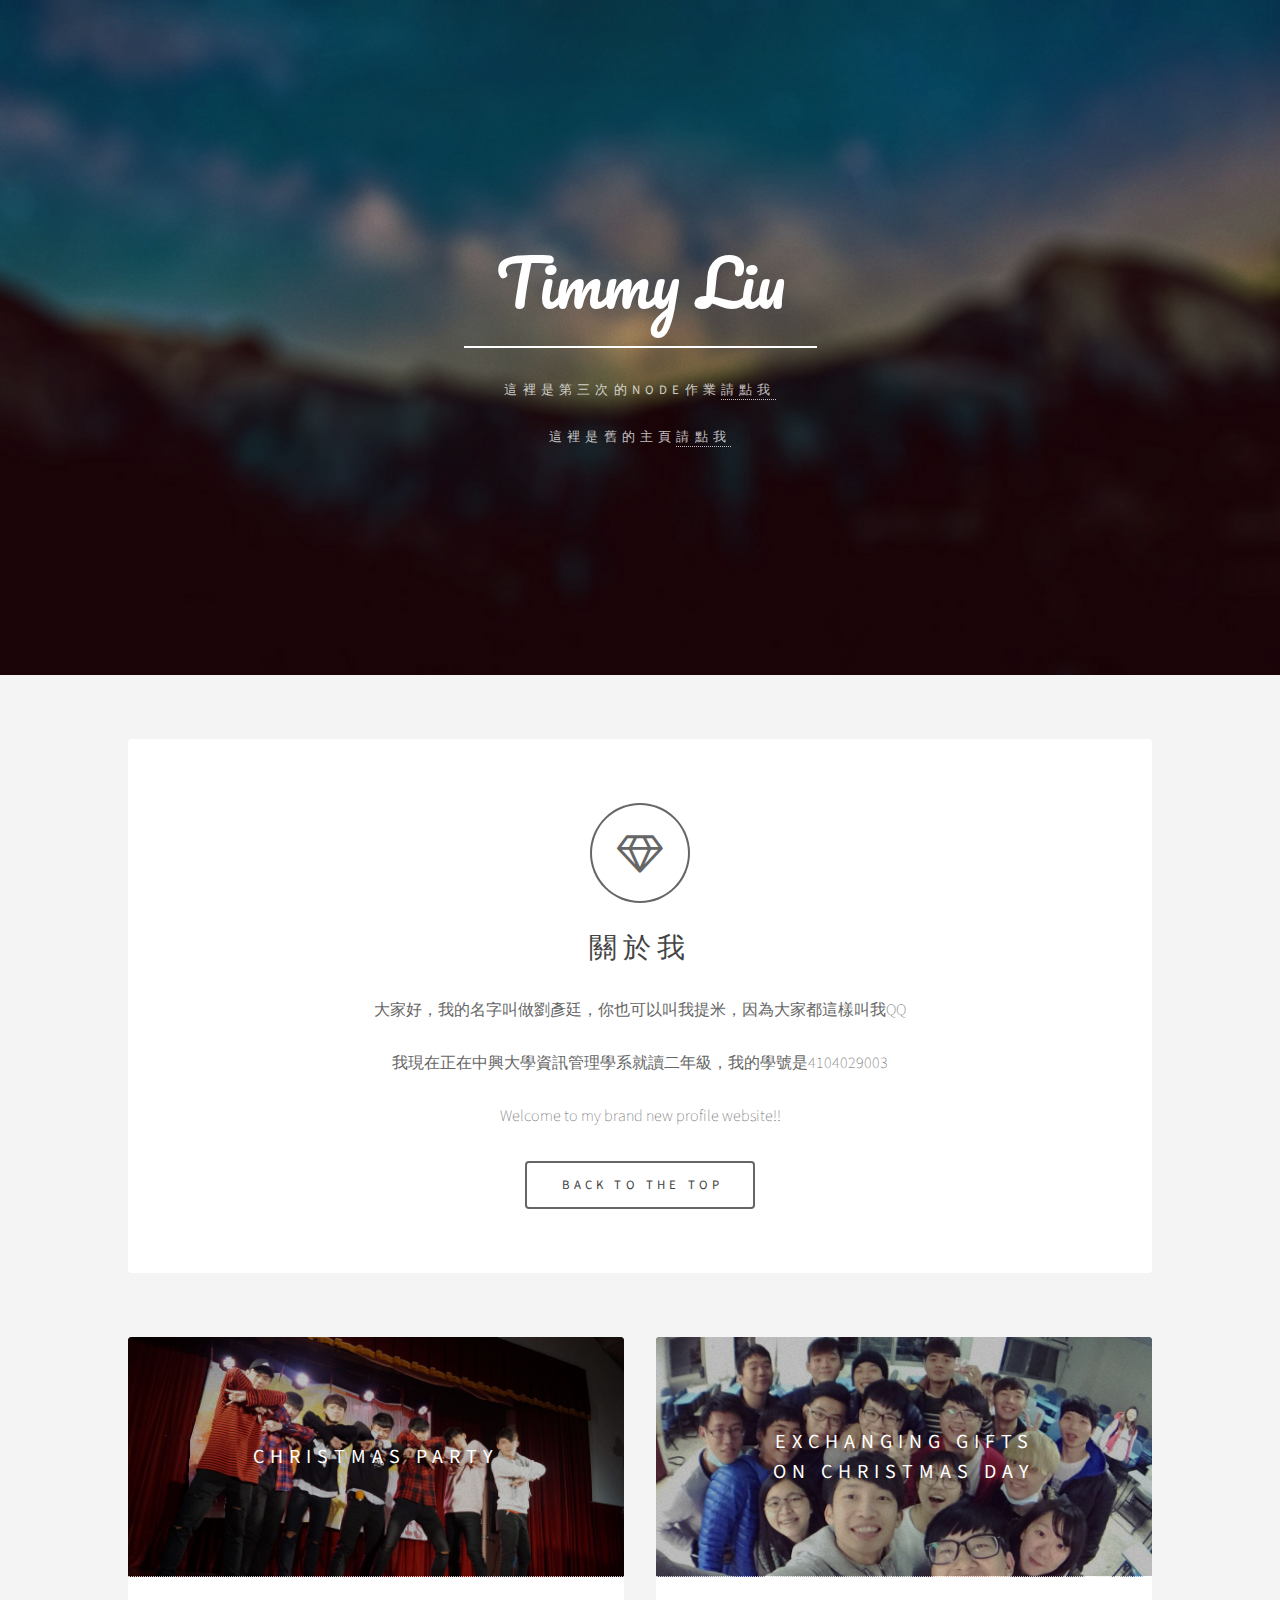
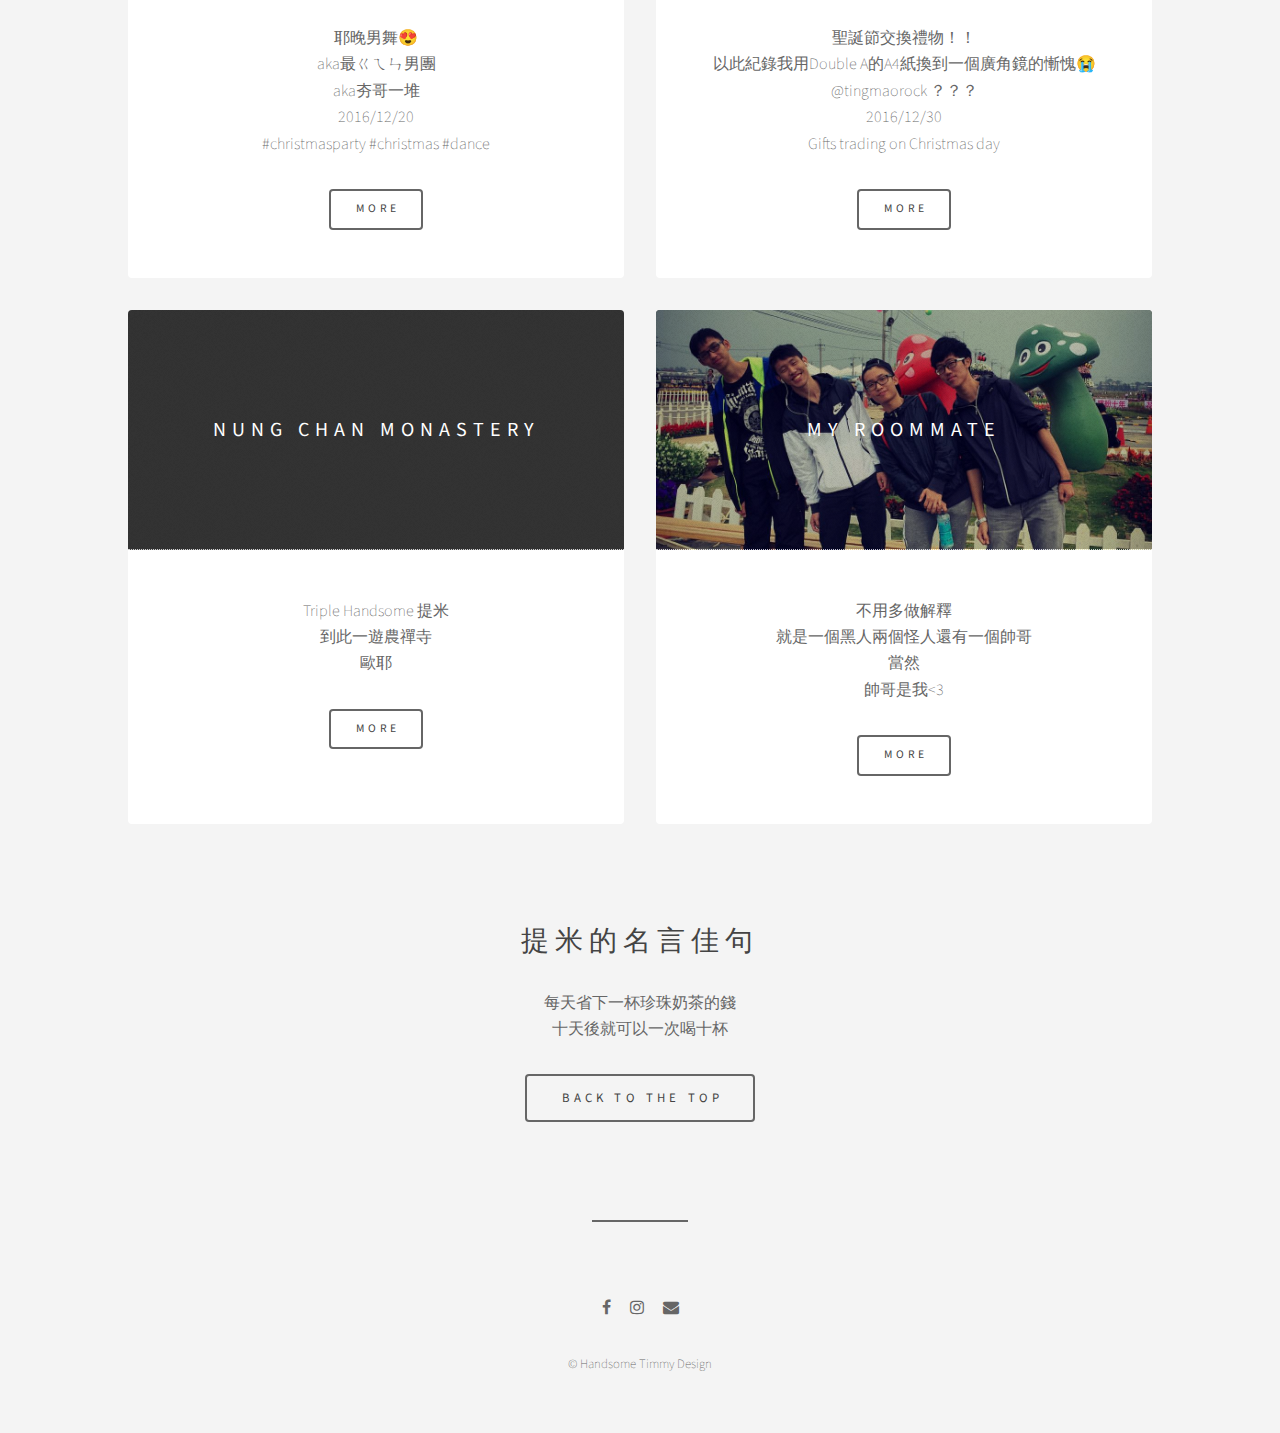
==== commit 5f43be7b: "." ====
--- a/4104029003/index.html
+++ b/4104029003/index.html
@@ -28,7 +28,7 @@
 			<h2>關於我</h2>
 			<p>大家好，我的名字叫做劉彥廷，你也可以叫我提米，因為大家都這樣叫我QQ<br><br> 我現在正在中興大學資訊管理學系就讀二年級，我的學號是4104029003<br><br> Welcome to my brand new profile website!!</p>
 			<ul class="actions">
-				<li><a href="#" class="button big">Learn More</a></li>
+				<li><a href="#" class="button big">Back To The Top</a></li>
 			</ul>
 		</section>
 
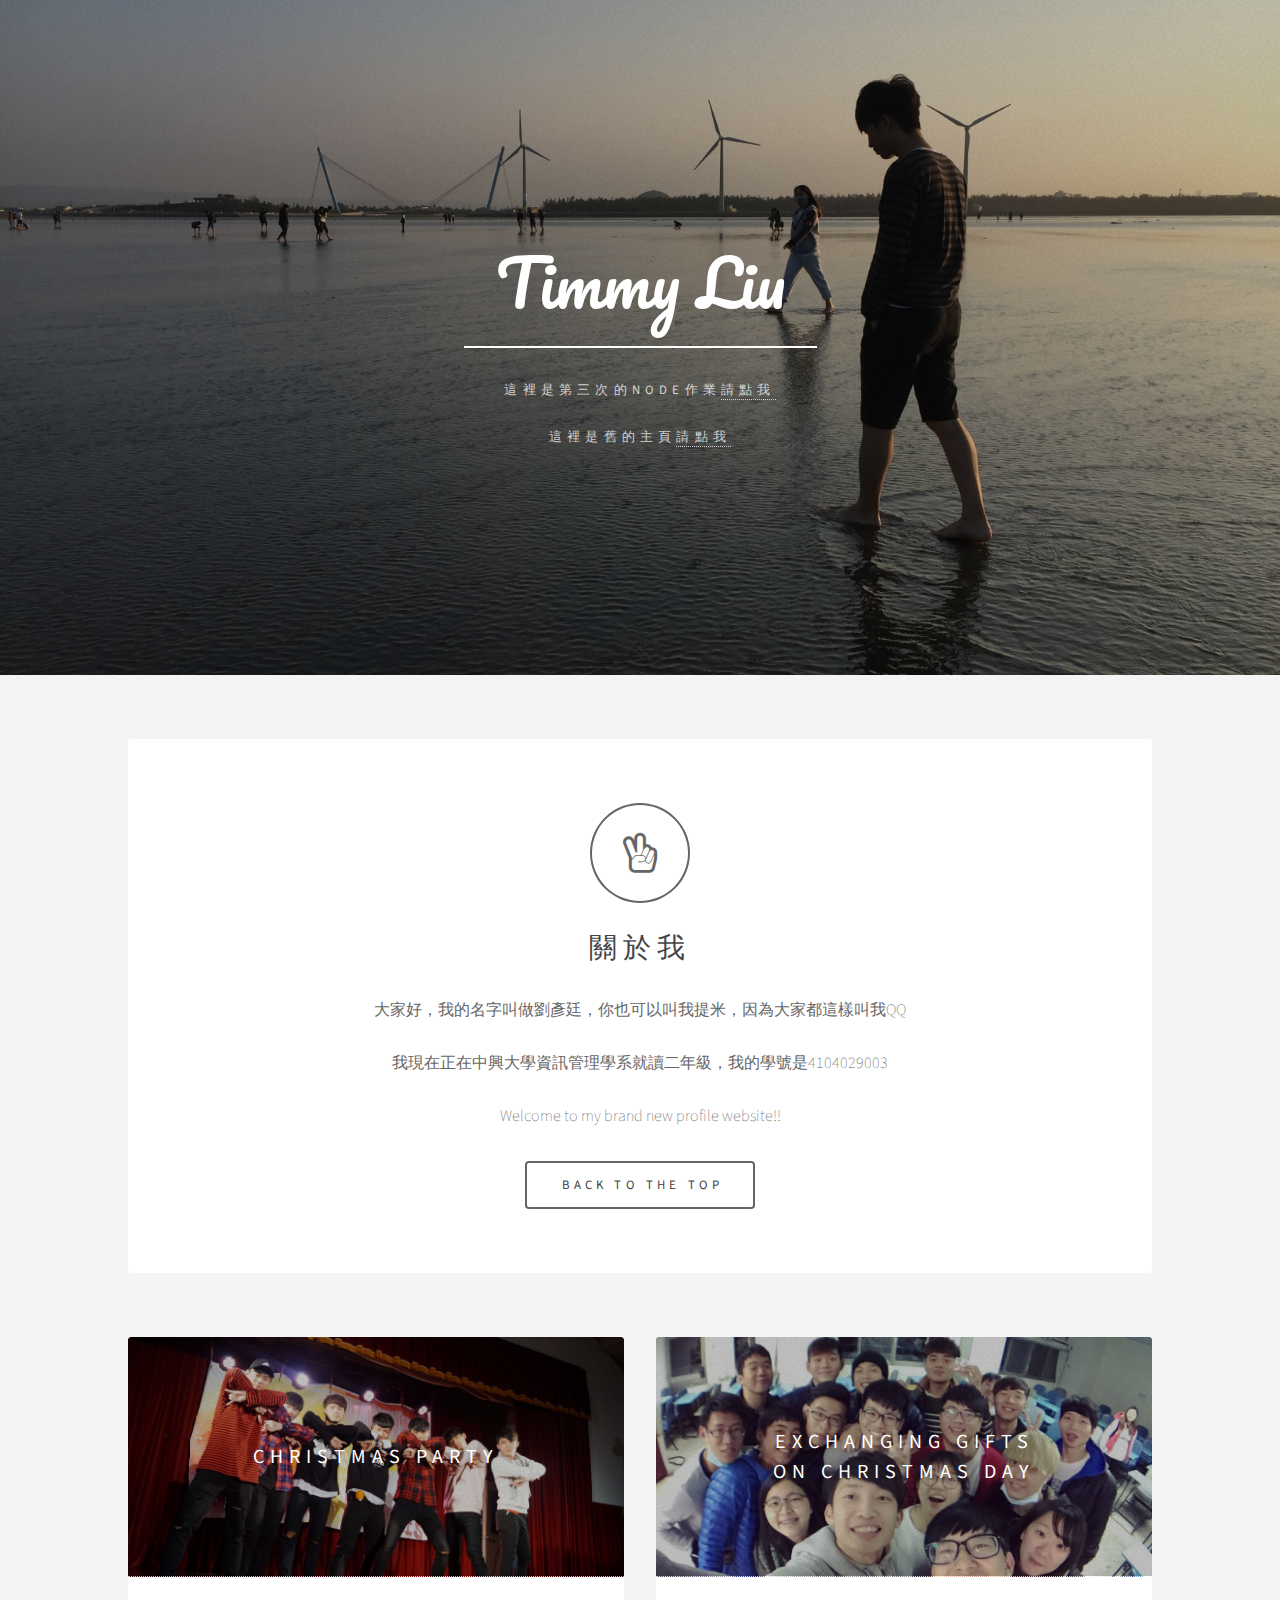
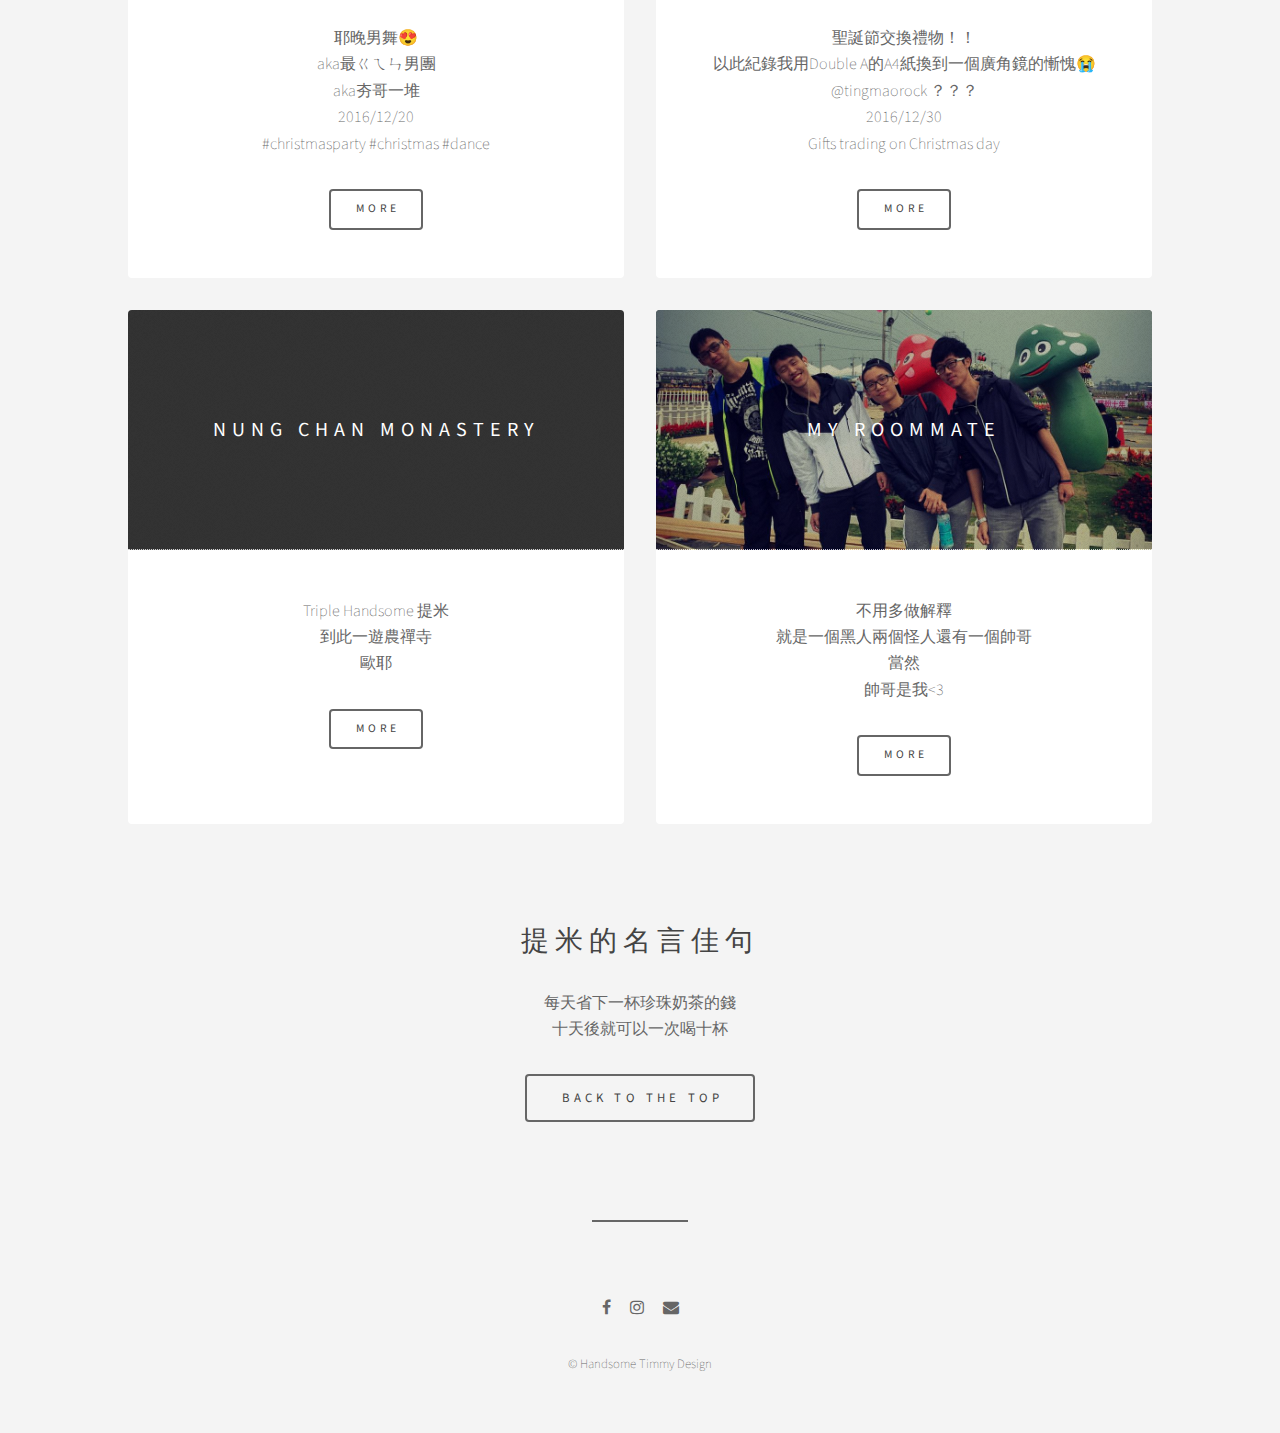
==== commit b54ee725: "update" ====
--- a/4104029003/index.html
+++ b/4104029003/index.html
@@ -24,7 +24,7 @@
 
 		<!-- Banner -->
 		<section id="intro" class="main">
-			<span class="icon fa-diamond major"></span>
+			<span class="icon fa-hand-peace-o major"></span>
 			<h2>關於我</h2>
 			<p>大家好，我的名字叫做劉彥廷，你也可以叫我提米，因為大家都這樣叫我QQ<br><br> 我現在正在中興大學資訊管理學系就讀二年級，我的學號是4104029003<br><br> Welcome to my brand new profile website!!</p>
 			<ul class="actions">
@@ -86,14 +86,14 @@
 		</section>
 
 		<!-- Main -->
-		<!--
+<!--
 					<section id="main" class="main">
 						<header>
 							<h2>Lorem ipsum dolor</h2>
 						</header>
 						<p>Fusce malesuada efficitur venenatis. Pellentesque tempor leo sed massa hendrerit hendrerit. In sed feugiat est, eu congue elit. Ut porta magna vel felis sodales vulputate. Donec faucibus dapibus lacus non ornare. Etiam eget neque id metus gravida tristique ac quis erat. Aenean quis aliquet sem. Ut ut elementum sem. Suspendisse eleifend ut est non dapibus. Nulla porta, neque quis pretium sagittis, tortor lacus elementum metus, in imperdiet ante lorem vitae ipsum. Pellentesque habitant morbi tristique senectus et netus et malesuada fames ac turpis egestas. Etiam eget neque id metus gravida tristique ac quis erat. Aenean quis aliquet sem. Ut ut elementum sem. Suspendisse eleifend ut est non dapibus. Nulla porta, neque quis pretium sagittis, tortor lacus elementum metus, in imperdiet ante lorem vitae ipsum. Pellentesque habitant morbi tristique senectus et netus et malesuada fames ac turpis egestas.</p>
 					</section>
-				-->
+-->
 
 		<!-- Footer -->
 		<footer id="footer">
--- a/4104029003/assets/css/main.css
+++ b/4104029003/assets/css/main.css
@@ -1,6 +1,11 @@
 @import url(font-awesome.min.css);
 @import url("https://fonts.googleapis.com/css?family=Pacifico|Source+Sans+Pro:200,400");
-	html, body, div, span, applet, object, iframe, h1, h2, h3, h4, h5, h6, p, blockquote, pre, a, abbr, acronym, address, big, cite, code, del, dfn, em, img, ins, kbd, q, s, samp, small, strike, strong, sub, sup, tt, var, b, u, i, center, dl, dt, dd, ol, ul, li, fieldset, form, label, legend, table, caption, tbody, tfoot, thead, tr, th, td, article, aside, canvas, details, embed, figure, figcaption, footer, header, hgroup, menu, nav, output, ruby, section, summary, time, mark, audio, video {
+	html, body, div, span, applet, object, iframe, h1, h2, h3, h4, h5, h6, p, blockquote,
+	pre, a, abbr, acronym, address, big, cite, code, del, dfn, em, img, ins, kbd, q, s,
+	samp, small, strike, strong, sub, sup, tt, var, b, u, i, center, dl, dt, dd, ol,
+	ul, li, fieldset, form, label, legend, table, caption, tbody, tfoot, thead, tr,
+	th, td, article, aside, canvas, details, embed, figure, figcaption, footer,
+	header, hgroup, menu, nav, output, ruby, section, summary, time, mark, audio, video {
 		margin: 0;
 		padding: 0;
 		border: 0;
@@ -1283,7 +1288,7 @@
 		-ms-flex-direction: column;
 		flex-direction: column;
 		padding: 8em 0 6em 0;
-		background-image: url("../../images/banner.jpg");
+		background-image: url("../../images/高美.jpg");
 		background-size: cover;
 		background-position: center;
 		background-attachment: fixed;
@@ -1546,3 +1551,62 @@
 				}
 
 		}
+
+		#index1 {
+			font-size: 300%;
+			font-style: italic;
+			font-weight: bolder;
+			font-family: monospace;
+			color: SteelBlue;
+			margin-left: 5%;
+		}
+		#text1 {
+			font-size: 250%;
+			font-style: italic;
+			font-weight: bold;
+			fony-family: monospace;
+			color: SteelBlue;
+			margin-left: 5%;
+			onmouseover="this.style.color='blue';"
+			onmouseout="this.style.color='red';"
+			onclick="this.className='bigred';"
+		}
+		#container {
+			margin-top: 20px;
+			margin-left: auto;
+			margin-right: auto;
+			margin-bottom: 20px;
+
+			border-style: outset;
+			border-width: 15px;
+			border-color: SlateGray;
+
+			padding-top: auto;
+			padding-left: auto;
+			padding-right: auto;
+			padding-bottom: auto;
+		}
+		#jsp1 {
+			font-size: 300%;
+			font-style: italic;
+			font-weight: bolder;
+			font-family: monospace;
+			color: DimGray;
+		}
+		#jspt {  //Not using now!!
+			font-size: 200%;
+
+			margin-top: auto;
+			margin-left: auto;
+			margin-right: auto;
+			margin-bottom: auto;
+
+			border-style: dashed;
+			border-width: 10px;
+			border-color: #FFD382;
+
+			padding-top: auto;
+			padding-left: auto;
+			padding-right: auto;
+			padding-bottom: auto;
+		}
